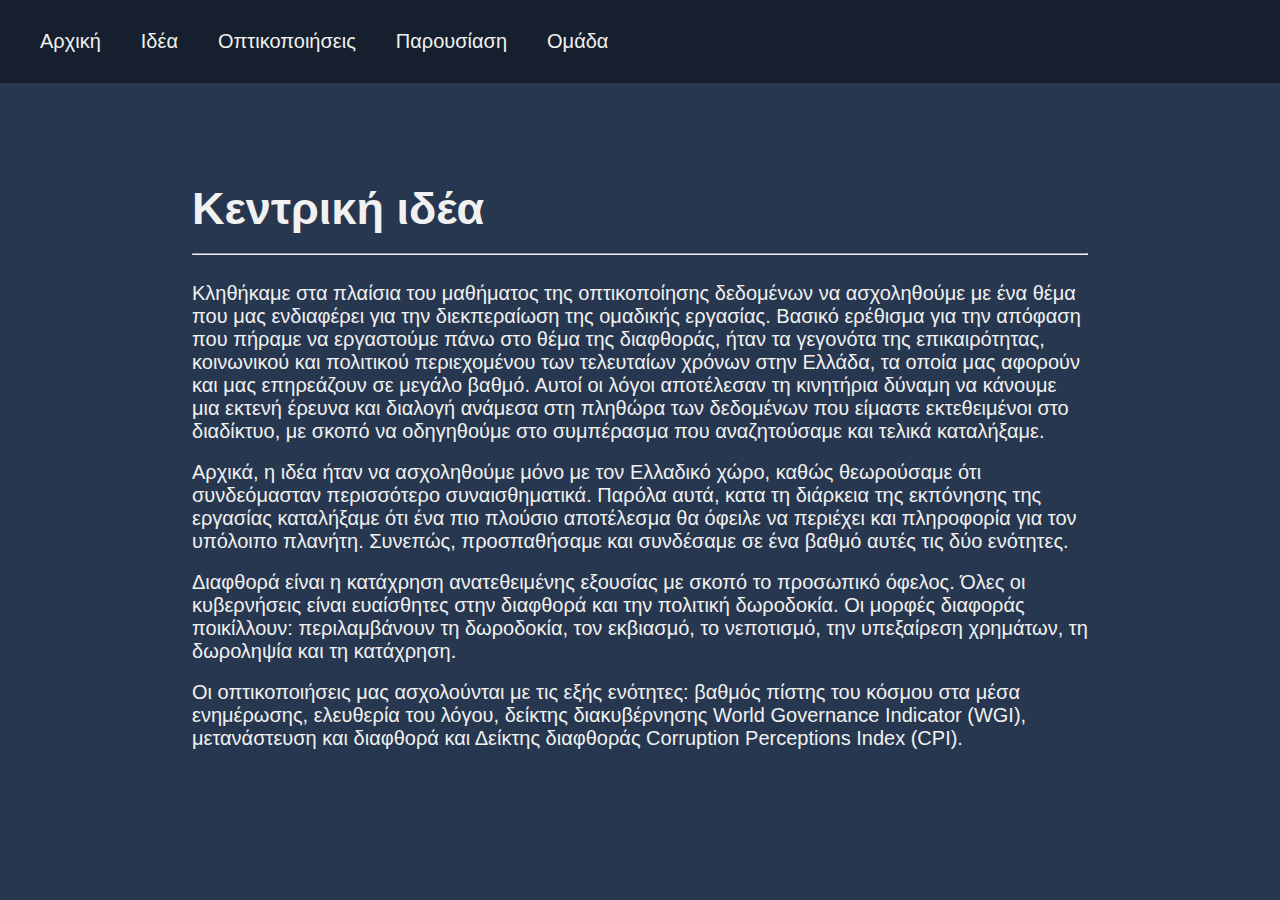
==== idea.html @ eda67dad "Visuals almost done" ====
<!DOCTYPE html>
<html>
    <head>
        <meta charset="utf-8">
        <meta http-equiv="X-UA-Compatible" content="IE=edge">
        <title>Μ126 - Οπτικοποίηση Δεδομένων</title>
        <link rel="stylesheet" href="style.css">
    </head>
    <body>
        <header>
            <div class = "navbar">
                <a href="/index.html">Αρχική</a>
                <a href="/idea.html">Ιδέα</a>
                <a href="/visual.html">Οπτικοποιήσεις</a>
                <a href="/presentation.html">Παρουσίαση</a>
                <a href="/team.html">Ομάδα</a>
            </div>
        </header>

        <section>
            <div class="idea">
                
                <h1 id="headline" class="text">Κεντρική ιδέα</h1>
                <hr>
                <p class="text">
                    Κληθήκαμε στα πλαίσια του μαθήματος της οπτικοποίησης δεδομένων να ασχοληθούμε με ένα θέμα που μας ενδιαφέρει για την διεκπεραίωση της ομαδικής εργασίας.
                        Βασικό ερέθισμα για την απόφαση που πήραμε να εργαστούμε πάνω στο θέμα της διαφθοράς, ήταν τα γεγονότα της επικαιρότητας, κοινωνικού και πολιτικού περιεχομένου 
                        των τελευταίων χρόνων στην Ελλάδα, τα οποία μας αφορούν και μας επηρεάζουν σε μεγάλο βαθμό. Αυτοί οι λόγοι αποτέλεσαν τη κινητήρια δύναμη να κάνουμε μια εκτενή έρευνα 
                        και διαλογή ανάμεσα στη πληθώρα των δεδομένων που είμαστε εκτεθειμένοι στο διαδίκτυο, με σκοπό να οδηγηθούμε στο συμπέρασμα που αναζητούσαμε και τελικά καταλήξαμε.</p>
                        <br>
                <p class="text">
                    Αρχικά, η ιδέα ήταν να ασχοληθούμε μόνο με τον Ελλαδικό χώρο, καθώς θεωρούσαμε ότι συνδεόμασταν περισσότερο συναισθηματικά. Παρόλα αυτά, κατα τη διάρκεια της εκπόνησης της εργασίας
                        καταλήξαμε ότι ένα πιο πλούσιο αποτέλεσμα θα όφειλε να περιέχει και πληροφορία για τον υπόλοιπο πλανήτη. Συνεπώς, προσπαθήσαμε και συνδέσαμε σε ένα βαθμό αυτές τις 
                        δύο ενότητες.
                </p>
                <br>
                <p class="text">
                    Διαφθορά είναι η κατάχρηση ανατεθειμένης εξουσίας με σκοπό το προσωπικό όφελος. Όλες οι κυβερνήσεις είναι ευαίσθητες στην διαφθορά και την πολιτική δωροδοκία. Οι μορφές διαφοράς ποικίλλουν:
                     περιλαμβάνουν τη δωροδοκία, τον εκβιασμό, το νεποτισμό, την υπεξαίρεση χρημάτων, τη δωροληψία και τη κατάχρηση. 
                 </p>
                <br>
                <p class="text"> 
                    Οι οπτικοποιήσεις μας ασχολούνται με τις εξής ενότητες: βαθμός πίστης του κόσμου στα μέσα ενημέρωσης, ελευθερία του λόγου, δείκτης διακυβέρνησης 
                    World Governance Indicator (WGI), μετανάστευση και διαφθορά και Δείκτης διαφθοράς Corruption Perceptions Index (CPI).
                </p>
            </div>
        </section>
    </body>
</html>
---- style.css ----
* {
    margin: 0;
    padding: 0;
    font-family: 'Sono', sans-serif;
    background-color: #27374f;
 }

 .navbar {
    display:flex;
    justify-content: flex-start;
    padding: 20px 20px;
    background-color: #161f2e;
    overflow: hidden;
 }

 .navbar a {
    font-size: 20px;
    padding: 10px 20px;
    float: left;
    color: #f1f1f1;
    text-decoration: none;
    background-color: #161f2e;
 }

 .navbar a:hover {
    background-color: #27374f;
    transition: all 1s;
 }

 #profile {
    width: 380px;
    height: 380px;
    border-radius: 50%;
    object-fit: cover;
    float:left;
    transform: scale(1.2);
    margin-right: 5%;
 }

 .text {
  display: flex;
  flex-direction: column;
  color: #f1f1f1;
  font-size: 20px;
 }


 .button {
   border: none;
   color: white;
   padding: 35px;
   text-align: center;
   text-decoration: none;
   display: inline-block;
   font-size: 22px;
   margin: 20px 2px;
   border-radius: 50%;
 }

 .button:hover {
   background-color: #4b576b;
   transition: all 1s;
}

 .button-1 {
   background-color: rgb(24, 200, 200);
 }

 .button-2 {
   background-color: rgb(59, 164, 164);
 }

 .button-3 {
   background-color: rgb(115, 195, 195);
 }

 .buttons {
  display: inline-flex;
 }

 .main {
    margin: auto;
    width: 60%;
    padding: 10px;
    text-align: center;
    margin-top: 10%;
 }
 
 
 
 #hello {
   font-size: 70px;
   padding-bottom: 3%;
   
 }

 #bit {
   margin-left: 3%;
   font-size: 35px;
   padding-bottom: 60px;
 }

 .idea {
  margin: auto;
  width: 70%;
  padding: 100px;

 }

 hr {
   margin-bottom: 3%;
 }

 #headline {
  font-size: 45px;
  margin-bottom: 2%;
 }
 
.visual {
  display: flex;
  flex-direction: column;
  
}

#visual-text {
  margin-bottom: 5%;
}

.visual-section {
  margin-bottom: 5%;
}




 #info {
   font-size: 20px;
 }

 .footer-info p {
   margin-top:5px;
 }

 .about, .projects {
   margin: 7% 10%;
   font-size: 20px;
 }

 #slide-h3 {
  margin-top: 40px;
  margin-bottom: 30px;
}
 .slides-container {
    height: calc(100vh - 2rem);
    width: 100%;
    display: flex;
    overflow: scroll;
    scroll-behavior: smooth;
    list-style: none;
    margin: 0;
    padding: 0;
 }

 .slide > p {
  margin-bottom: 20px;
 }

.slide {
    width: 100%;
    height: 100%;
    display: flex;
    flex-direction: column;
}

#img-slide-1, #img-slide-2, #img-slide-3 {
  width: 90%;
  height: 30%;
}

.slide-arrow {
  position: absolute;
  display: flex;
  top: 0;
  bottom: 0;
  margin: auto;
  height: 4rem;
  background-color: white;
  border: none;
  width: 2rem;
  font-size: 3rem;
  padding: 0;
  cursor: pointer;
  opacity: 0.5;
  transition: opacity 100ms;
}

.slide-arrow:hover,
.slide-arrow:focus {
  opacity: 1;
}

#slide-arrow-prev {
  left: 0;
  padding-left: 0.25rem;
  border-radius: 0 2rem 2rem 0;
}

#slide-arrow-next {
  right: 0;
  padding-left: 0.75rem;
  border-radius: 2rem 0 0 2rem;
}

.slide {
  width: 100%;
  height: 100%;
  flex: 1 0 100%;
}

 .about h1 {
   margin-bottom: 1%;
 }
 .about p {
   margin: 0% 50% 2% 0%;
 }

 .visual {
    margin: 5% 5%;
    display: flex;
    font-size: 20px;
 }
 
 .visual-text {
  margin-left: 2%
 }

 .visual-img {
  margin-right: 2%;
 }

 .visual-text > p {
    margin-bottom: 2%;
 } 

 .visual-text > h2, .credits > h2{
    margin-bottom: 2%;
 }

 .credits {
   margin: 5% 10%;
 }

 .credits-li {
  font-size: 20px;
  margin-bottom: 1%;
 }

 .footer {
  position: relative;
  bottom:60px;
  width:100%;
}

.footer-info {
  display: flex;
  justify-content: space-around;
}
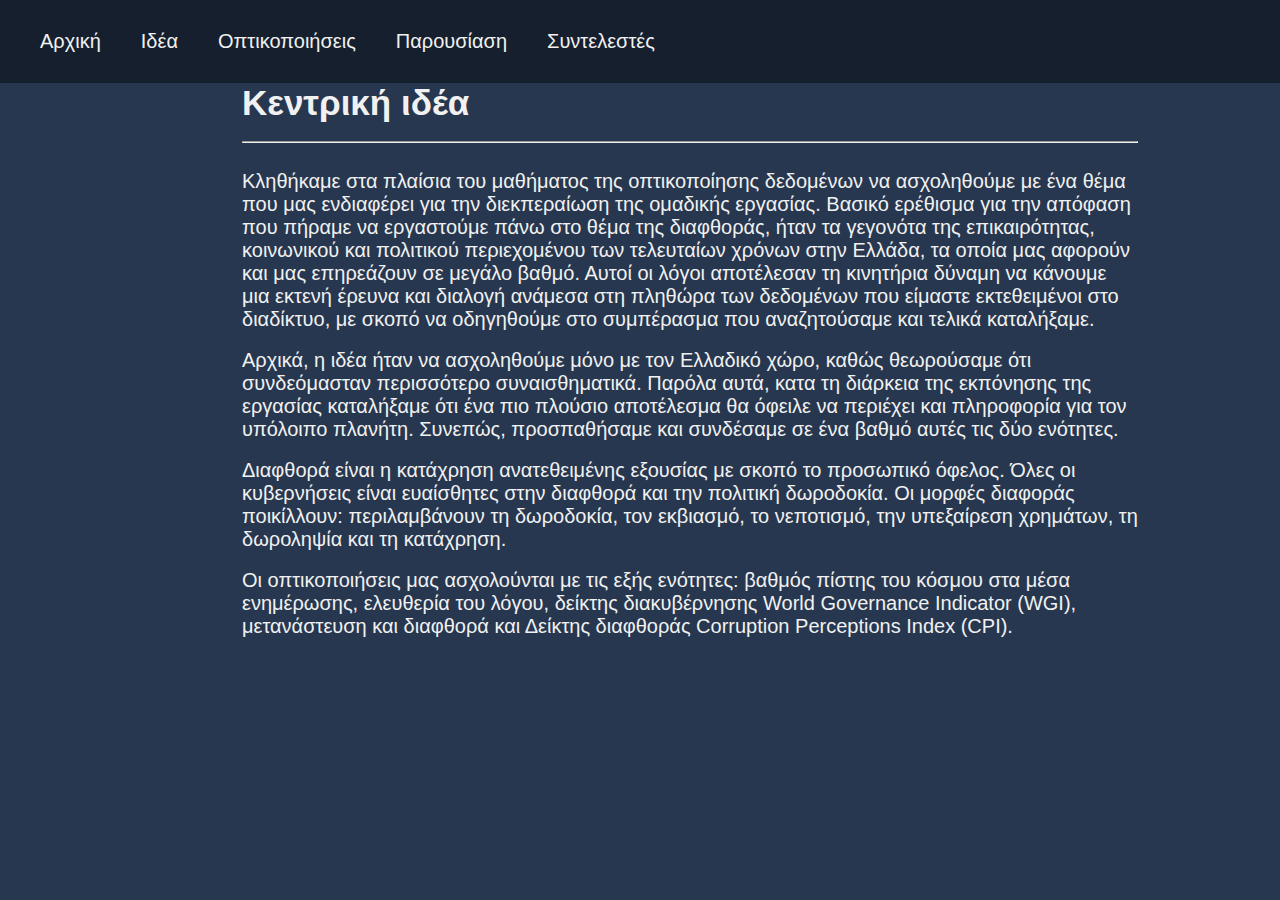
==== commit 8a520bd5: "credits" ====
--- a/idea.html
+++ b/idea.html
@@ -9,11 +9,11 @@
     <body>
         <header>
             <div class = "navbar">
-                <a href="/index.html">Αρχική</a>
-                <a href="/idea.html">Ιδέα</a>
-                <a href="/visual.html">Οπτικοποιήσεις</a>
-                <a href="/presentation.html">Παρουσίαση</a>
-                <a href="/team.html">Ομάδα</a>
+                <a href="/M126_Data_Visualization/index.html">Αρχική</a>
+                <a href="/M126_Data_Visualization/idea.html">Ιδέα</a>
+                <a href="/M126_Data_Visualization/visual.html">Οπτικοποιήσεις</a>
+                <a href="/M126_Data_Visualization/presentation.html">Παρουσίαση</a>
+                <a href="/M126_Data_Visualization/team.html">Συντελεστές</a>
             </div>
         </header>
 
--- a/style.css
+++ b/style.css
@@ -86,7 +86,16 @@
     margin-top: 10%;
  }
  
- 
+ li {
+    margin-bottom: 1%;
+    margin-left: 5%;
+    list-style-type: circle;
+    color: white;
+ }
+
+ ul {
+  margin-bottom: 5%;
+ }
  
  #hello {
    font-size: 70px;
@@ -100,22 +109,47 @@
    padding-bottom: 60px;
  }
 
- .idea {
+ .idea, .credits {
   margin: auto;
   width: 70%;
-  padding: 100px;
-
+  padding-left: 100px;
+ }
+ 
+ .presentation {
+  display: flex;
+  flex-direction: column;
+  
+  margin-top: 5%;
+ }
+
+#presentation {
+  align-self: center;
+ }
+
+ iframe {
+  margin-top: 1%;
+  align-self: center;
  }
 
  hr {
    margin-bottom: 3%;
  }
 
+ .tableauPlaceholder {
+    margin-bottom: 5%;
+ }
+ 
+
+
  #headline {
-  font-size: 45px;
+  font-size: 35px;
   margin-bottom: 2%;
  }
  
+ #datasources {
+    
+ }
+
 .visual {
   display: flex;
   flex-direction: column;
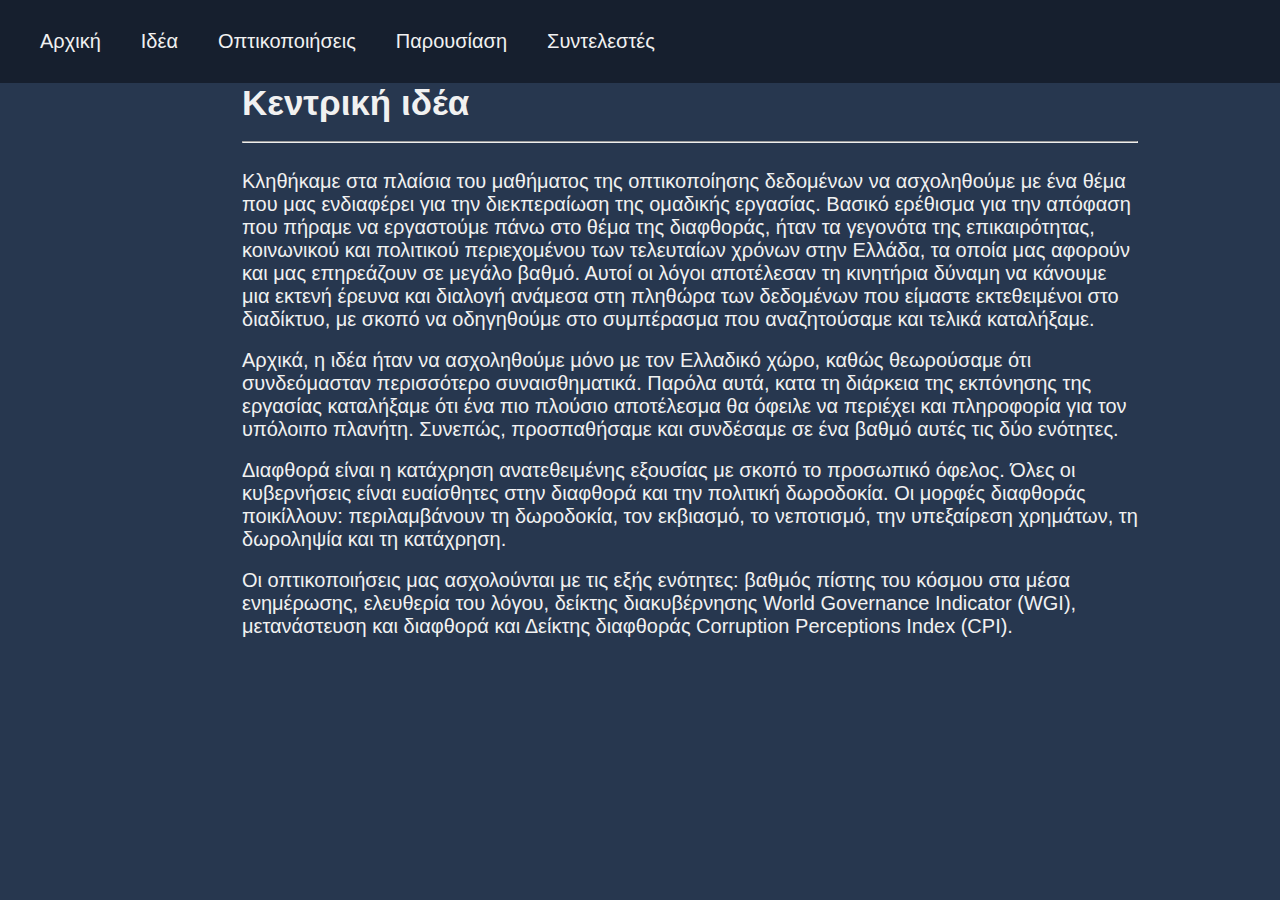
==== commit 306e3d84: "typo" ====
--- a/idea.html
+++ b/idea.html
@@ -35,7 +35,7 @@
                 </p>
                 <br>
                 <p class="text">
-                    Διαφθορά είναι η κατάχρηση ανατεθειμένης εξουσίας με σκοπό το προσωπικό όφελος. Όλες οι κυβερνήσεις είναι ευαίσθητες στην διαφθορά και την πολιτική δωροδοκία. Οι μορφές διαφοράς ποικίλλουν:
+                    Διαφθορά είναι η κατάχρηση ανατεθειμένης εξουσίας με σκοπό το προσωπικό όφελος. Όλες οι κυβερνήσεις είναι ευαίσθητες στην διαφθορά και την πολιτική δωροδοκία. Οι μορφές διαφθοράς ποικίλλουν:
                      περιλαμβάνουν τη δωροδοκία, τον εκβιασμό, το νεποτισμό, την υπεξαίρεση χρημάτων, τη δωροληψία και τη κατάχρηση. 
                  </p>
                 <br>
--- a/style.css
+++ b/style.css
@@ -44,6 +44,9 @@
   font-size: 20px;
  }
 
+#team-name {
+  margin-bottom: 30px;
+}
 
  .button {
    border: none;
@@ -147,7 +150,7 @@
  }
  
  #datasources {
-    
+
  }
 
 .visual {
